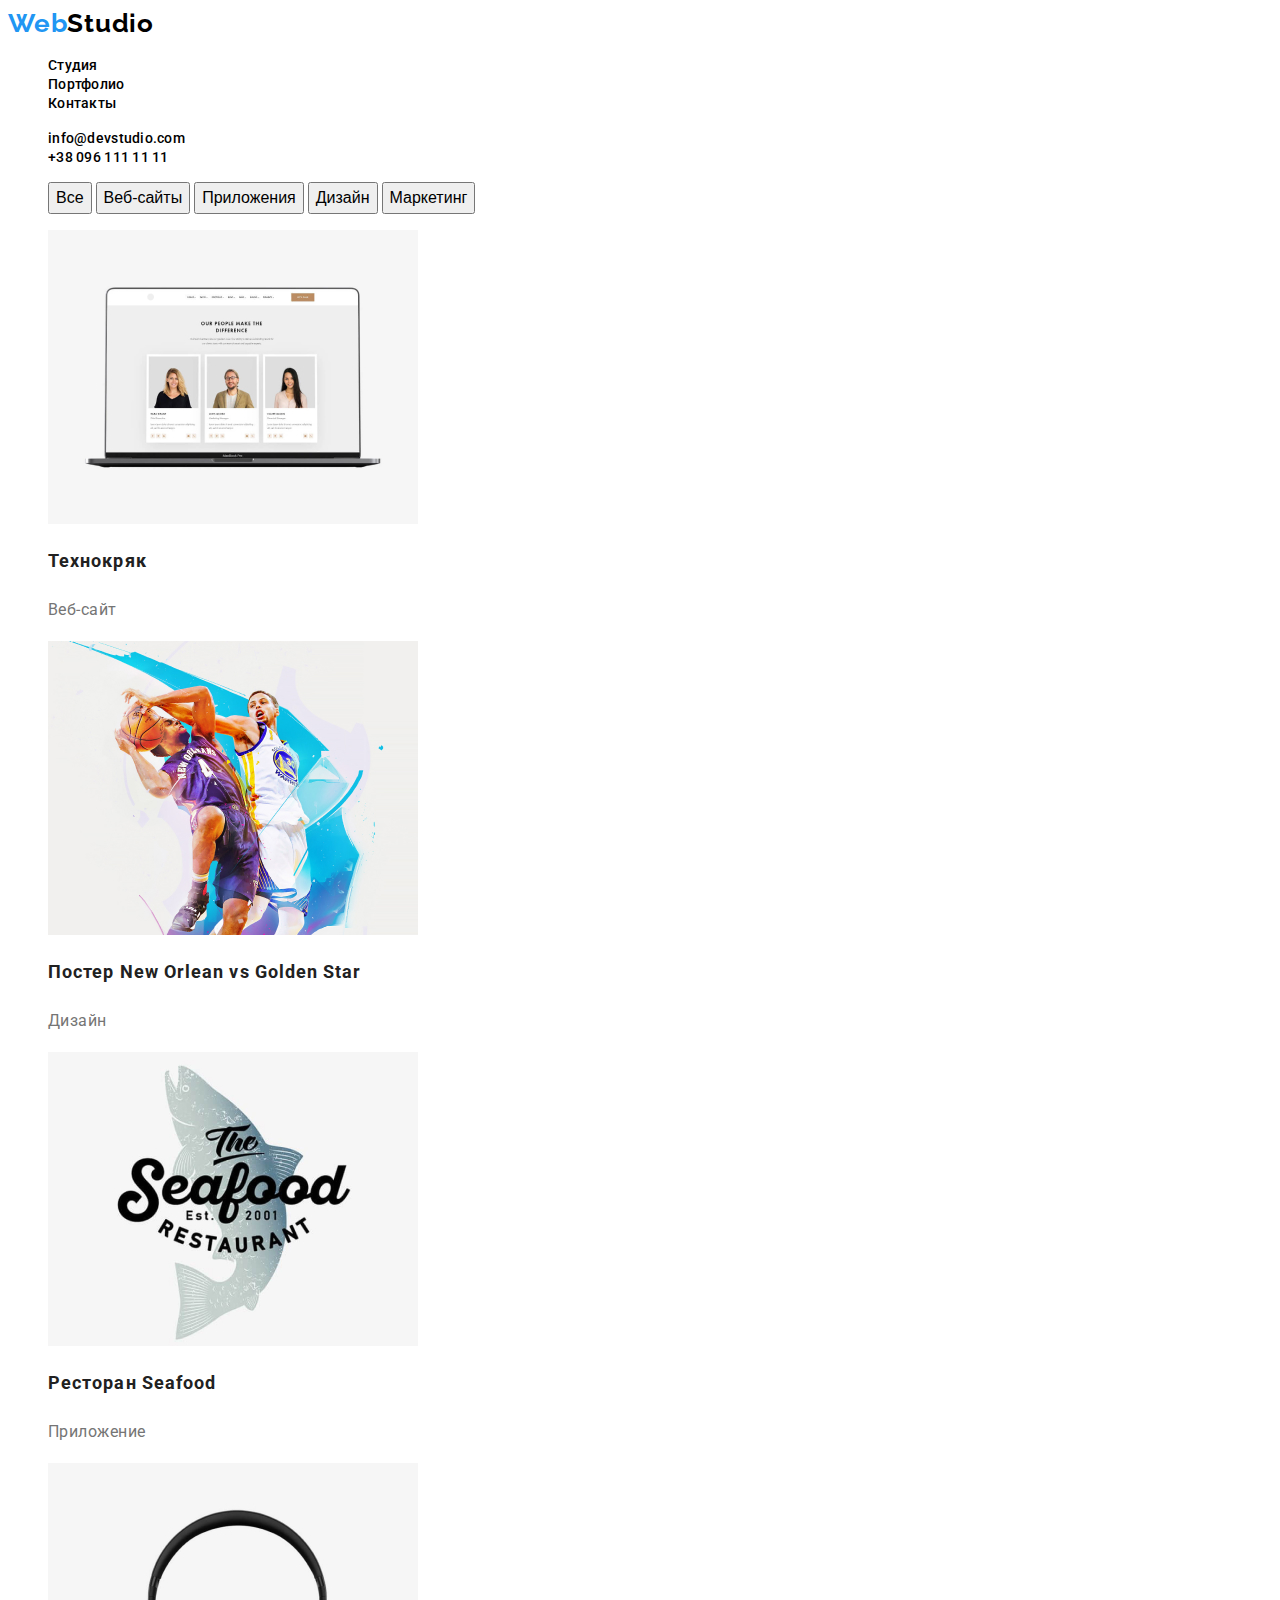
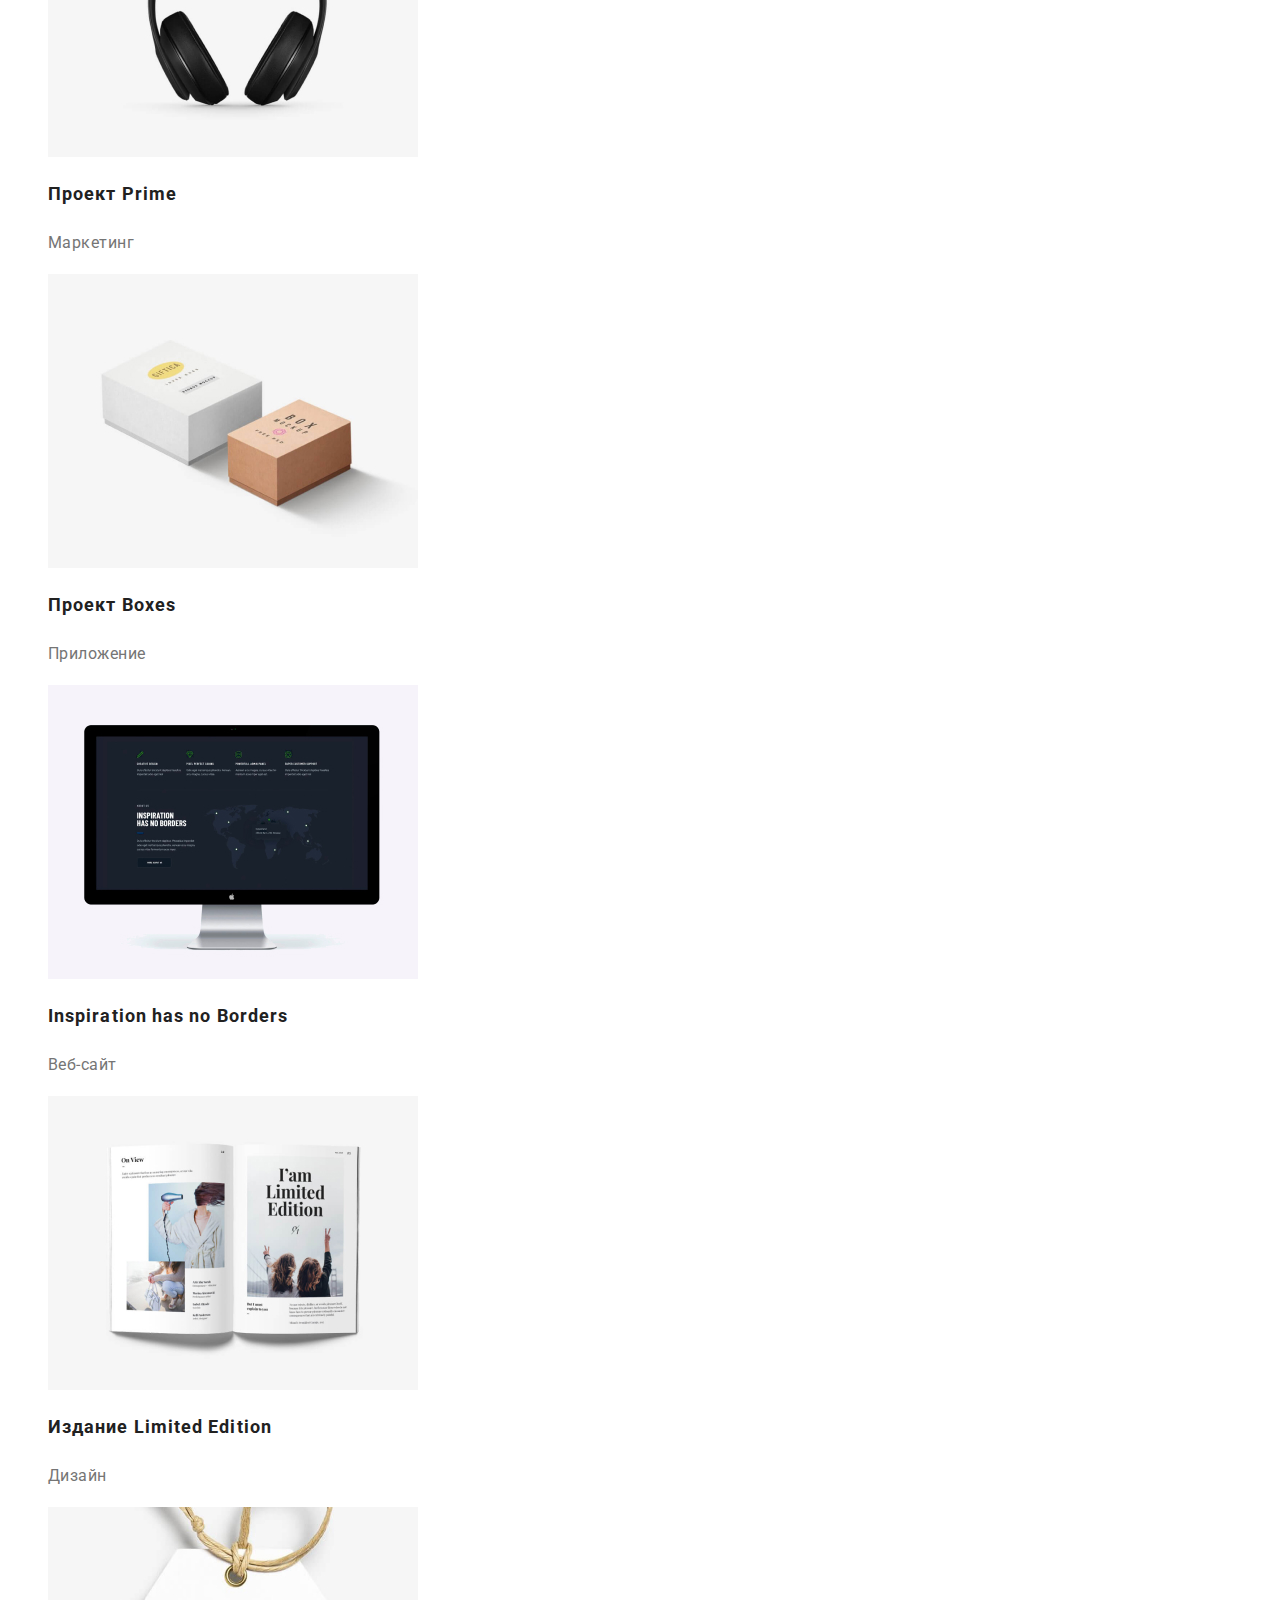
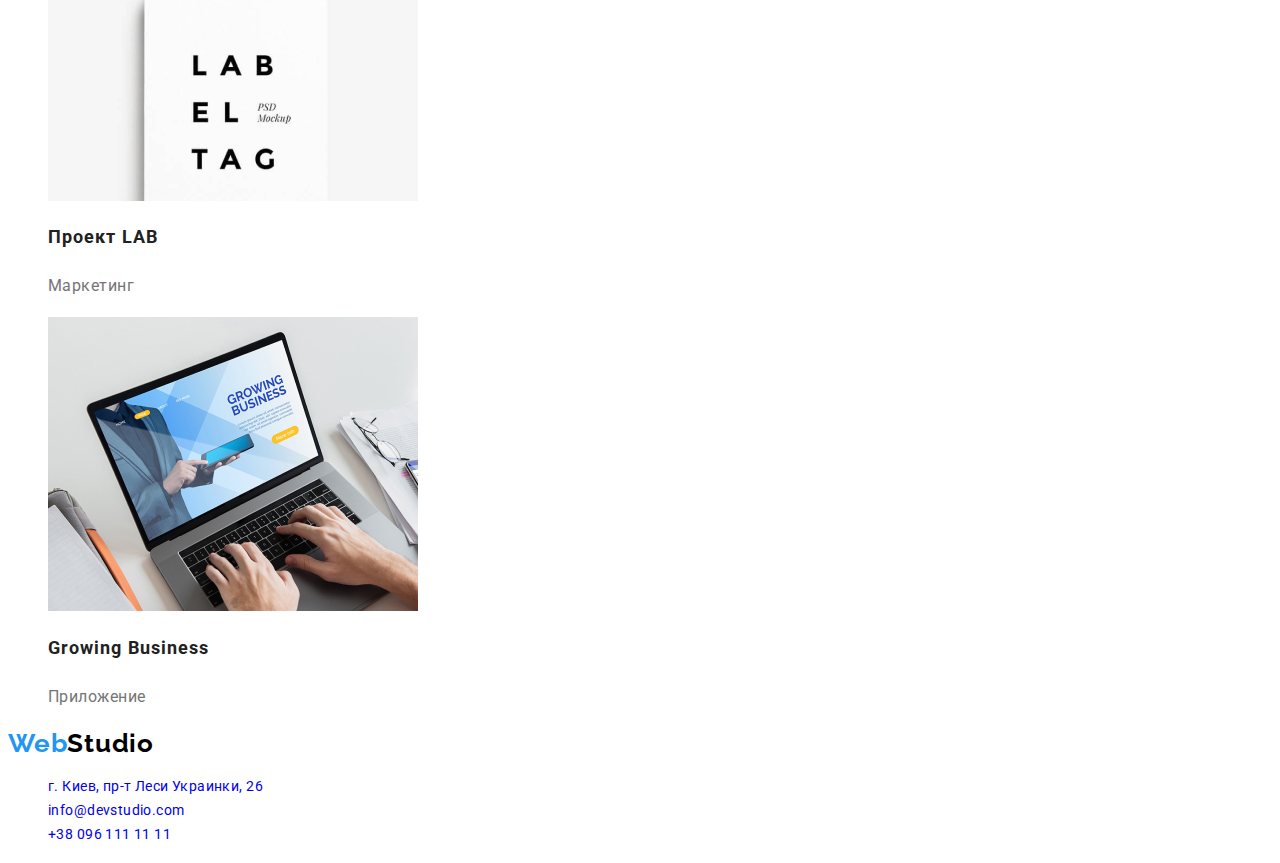
==== portfolio.html @ 7c7d01f9 "дз2-сдаю на проверку" ====
<!DOCTYPE html>
<html lang="ru">

<head>
    <meta charset="UTF-8" />
    <meta name="viewport" content="width=device-width, initial-scale=1.0" />
    <title>WebStudio</title>
    <link rel="preconnect" href="https://fonts.gstatic.com" />
    <link
        href="https://fonts.googleapis.com/css2?family=Raleway:wght@700&family=Roboto:wght@400;500;700;900&display=swap"
        rel="stylesheet" />
    <link rel="stylesheet" href="./css/styles.css" />
</head>

<body>
    <header class="header">
        <nav class="nav">
            <a class="logo" href="" lang="en">
                <span style="color: #2196f3">Web</span>Studio
            </a>
            <ul class="nav-list">
                <li class="nav-list-item">
                    <a class="nav-list-link" href="./index.html">Студия</a>
                </li>
                <li class="nav-list-item">
                    <a class="nav-list-link" href="#">Портфолио</a>
                </li>
                <li class="nav-list-item">
                    <a class="nav-list-link" href="#">Контакты</a>
                </li>
            </ul>
        </nav>
        <ul class="address">
            <li class="address-list-item">
                <a class="header-mail" href="mailto:info@devstudio.com">info@devstudio.com</a>
            </li>
            <li class="address-list-item">
                <a class="header-tel" href="tel:+380961111111">+38 096 111 11 11</a>
            </li>
        </ul>
    </header>

    <main>
        <h1 class="visually-hidden">portfolio</h1>

        <ul class="portfolio-button-list">
            <li">
                <button class="portfolio-button-list-item" type="button">Все</button>
            </li>
            <li">
                <button class="portfolio-button-list-item" type="button">Веб-сайты</button>
            </li>
            <li">
                <button class="portfolio-button-list-item" type="button">Приложения</button>
            </li>
            <li">
                <button class="portfolio-button-list-item" type="button">Дизайн</button>
            </li>
            <li">
                <button class="portfolio-button-list-item" type="button">Маркетинг</button>
            </li>
        </ul>

        <ul class="portfolio-list">
            <li class="portfolio-list-item">
                <a class="portfolio-list-link" href="#">
                    <img src="./images/portfolio/portfolio-img-1.jpg" alt="Лептоп">
                    <h2 class="portfolio-list-title">Технокряк</h2>
                    <p class="portfolio-list-text">Веб-сайт</p>
                </a>
            </li>
            <li class="portfolio-list-item">
                <a class="portfolio-list-link" href="#">
                    <img src="./images/portfolio/portfolio-img-2.jpg" alt="Баскетбольный постер">
                    <h2 class="portfolio-list-title">Постер New Orlean vs Golden Star</h2>
                    <p class="portfolio-list-text">Дизайн</p>
                </a>
            </li>
            <li class="portfolio-list-item">
                <a class="portfolio-list-link" href="#">
                    <img src="./images/portfolio/portfolio-img-3.jpg" alt="Логотип ресторана">
                    <h2 class="portfolio-list-title">Ресторан Seafood</h2>
                    <p class="portfolio-list-text">Приложение</p>
                </a>
            </li>
            <li class="portfolio-list-item">
                <a class="portfolio-list-link" href="#">
                    <img src="./images/portfolio/portfolio-img-4.jpg" alt="Наушники">
                    <h2 class="portfolio-list-title">Проект Prime</h2>
                    <p class="portfolio-list-text">Маркетинг</p>
                </a>
            </li>
            <li class="portfolio-list-item">
                <a class="portfolio-list-link" href="#">
                    <img src="./images/portfolio/portfolio-img-5.jpg" alt="Коробки">
                    <h2 class="portfolio-list-title">Проект Boxes</h2>
                    <p class="portfolio-list-text">Приложение</p>
                </a>
            </li>
            <li class="portfolio-list-item">
                <a class="portfolio-list-link" href="#">
                    <img src="./images/portfolio/portfolio-img-6.jpg" alt="Монитор">
                    <h2 class="portfolio-list-title">Inspiration has no Borders</h2>
                    <p class="portfolio-list-text">Веб-сайт</p>
                </a>
            </li>
            <li class="portfolio-list-item">
                <a class="portfolio-list-link" href="#">
                    <img src="./images/portfolio/portfolio-img-7.jpg" alt="Книга">
                    <h2 class="portfolio-list-title">Издание Limited Edition</h2>
                    <p class="portfolio-list-text">Дизайн</p>
                </a>
            </li>
            <li class="portfolio-list-item">
                <a class="portfolio-list-link" href="#">
                    <img src="./images/portfolio/portfolio-img-8.jpg" alt="Этикетка">
                    <h2 class="portfolio-list-title">Проект LAB</h2>
                    <p class="portfolio-list-text">Маркетинг</p>
                </a>
            </li>
            <li class="portfolio-list-item">
                <a class="portfolio-list-link" href="#">
                    <img src="./images/portfolio/portfolio-img-9.jpg" alt="Работа за лептопом">
                    <h2 class="portfolio-list-title">Growing Business</h2>
                    <p class="portfolio-list-text">Приложение</p>
                </a>
            </li>
        </ul>
        
    </main>

    <footer class="footer">
        <a class="logo" href="" lang="en">
            <span style="color: #2196f3">Web</span>Studio
        </a>
        <address class="address">
            <ul class="footer-address-list">
                <li class="footer-address-list-item">
                    <a class="footer-maps" href="https://goo.gl/maps/vr6gKgK28h6Q88zH9" target="_blank">г. Киев, пр-т
                        Леси Украинки, 26</a>
                </li>
                <li class="footer-address-list-item">
                    <a class="footer-link" href="mailto:info@devstudio.com">info@devstudio.com</a>
                </li>
                <li class="footer-address-list-item">
                    <a class="footer-link" href="tel:+380961111111">+38 096 111 11 11</a>
                </li>
            </ul>
        </address>
    </footer>
</body>

</html>
---- css/styles.css ----
:root {
  --main-font: 'Roboto', sans-serif;
  --secondary-font: 'Raleway', sans-serif;
  --accent-color: #2196f3;
}

body {
  font-family: var(--main-font);
}

/* ==========Components========== */

a {
  text-decoration: none;
}

ul {
  list-style: none;
}

.visually-hidden {
  position: absolute;
  width: 1px;
  height: 1px;
  margin: -1px;
  border: 0;
  padding: 0;

  white-space: nowrap;
  clip-path: inset(100%);
  clip: rect(0 0 0 0);
  overflow: hidden;
}

/* ==========End Components========== */

/* ==========Header========== */

.logo {
  font-family: var(--secondary-font);
  font-weight: 700;
  font-size: 26px;
  line-height: 1.192;
  letter-spacing: 0.03em;
  color: #000000;
}

.nav-list-link,
.header-mail,
.header-tel {
  font-weight: 500;
  font-size: 14px;
  line-height: 1.143;
  letter-spacing: 0.02em;
  color: #000000;
}

.nav-list {
  color: #212121;
}

.address {
  color: #757575;
  font-style: normal;
}

.nav-list-link:hover,
.nav-list-link:focus,
.header-mail:hover,
.header-mail:focus,
.header-tel:hover,
.header-tel:focus,
.portfolio-button-list-item:hover,
.portfolio-button-list-item:focus {
  color: var(--accent-color);
}

/* ==========End Header========== */

/* ==========Hero========== */

.hero-title {
  font-weight: 900;
  font-size: 44px;
  line-height: 1.3636;
  text-align: center;
  letter-spacing: 0.06em;
  text-transform: uppercase;

  /* color: #ffffff; */
}

.hero-button {
  font-weight: 700;
  font-size: 16px;
  line-height: 1.875;
  display: flex;
  align-items: center;
  text-align: center;
  letter-spacing: 0.06em;
  /* color: #ffffff; */
}

/* ==========End Hero========== */

/* ==========About========== */

.about-title {
  font-weight: 700;
  font-size: 14px;
  line-height: 1.143;
  letter-spacing: 0.03em;
  text-transform: uppercase;
  color: #212121;
}

.description {
  font-weight: 400;
  font-size: 14px;
  line-height: 1.714;
  letter-spacing: 0.03em;
  color: #757575;
}

/* ==========End About========== */

/* ==========About-img========== */

.title {
  font-weight: 700;
  font-size: 36px;
  line-height: 1.167;
  text-align: center;
  letter-spacing: 0.03em;
  color: #212121;
}

/* ==========End About-img========== */

/* ==========Team========== */

.team-list-title {
  font-weight: 500;
  font-size: 16px;
  line-height: 1.1875;
  text-align: center;
  letter-spacing: 0.03em;
  color: #212121;
}

.team-list-undertitle {
  font-weight: 400;
  font-size: 16px;
  line-height: 1.1875;
  text-align: center;
  letter-spacing: 0.03em;

  color: #757575;
}

/* ==========End Team========== */

/* ==========Footer========== */

.footer-maps {
  font-weight: 400;
  font-size: 14px;
  line-height: 1.714;
  letter-spacing: 0.03em;
  /* color: #ffffff; */
}

.footer-link {
  font-weight: normal;
  font-size: 14px;
  line-height: 1.714;
  letter-spacing: 0.03em;
  /* color: rgba(255, 255, 255, 0.6); */
}

/* ==========End Footer========== */

/* ==========Portfolio========== */

.portfolio-button-list-item {
  font-weight: 500;
  font-size: 16px;
  line-height: 26px;
}

.portfolio-list-title {
  font-weight: 700;
  font-size: 18px;
  line-height: 2;
  letter-spacing: 0.06em;
  color: #212121;
}

.portfolio-list-text {
  font-weight: 400;
  font-size: 16px;
  line-height: 1.875;
  letter-spacing: 0.03em;
  color: #757575;
}

/* ==========End Portfolio========== */
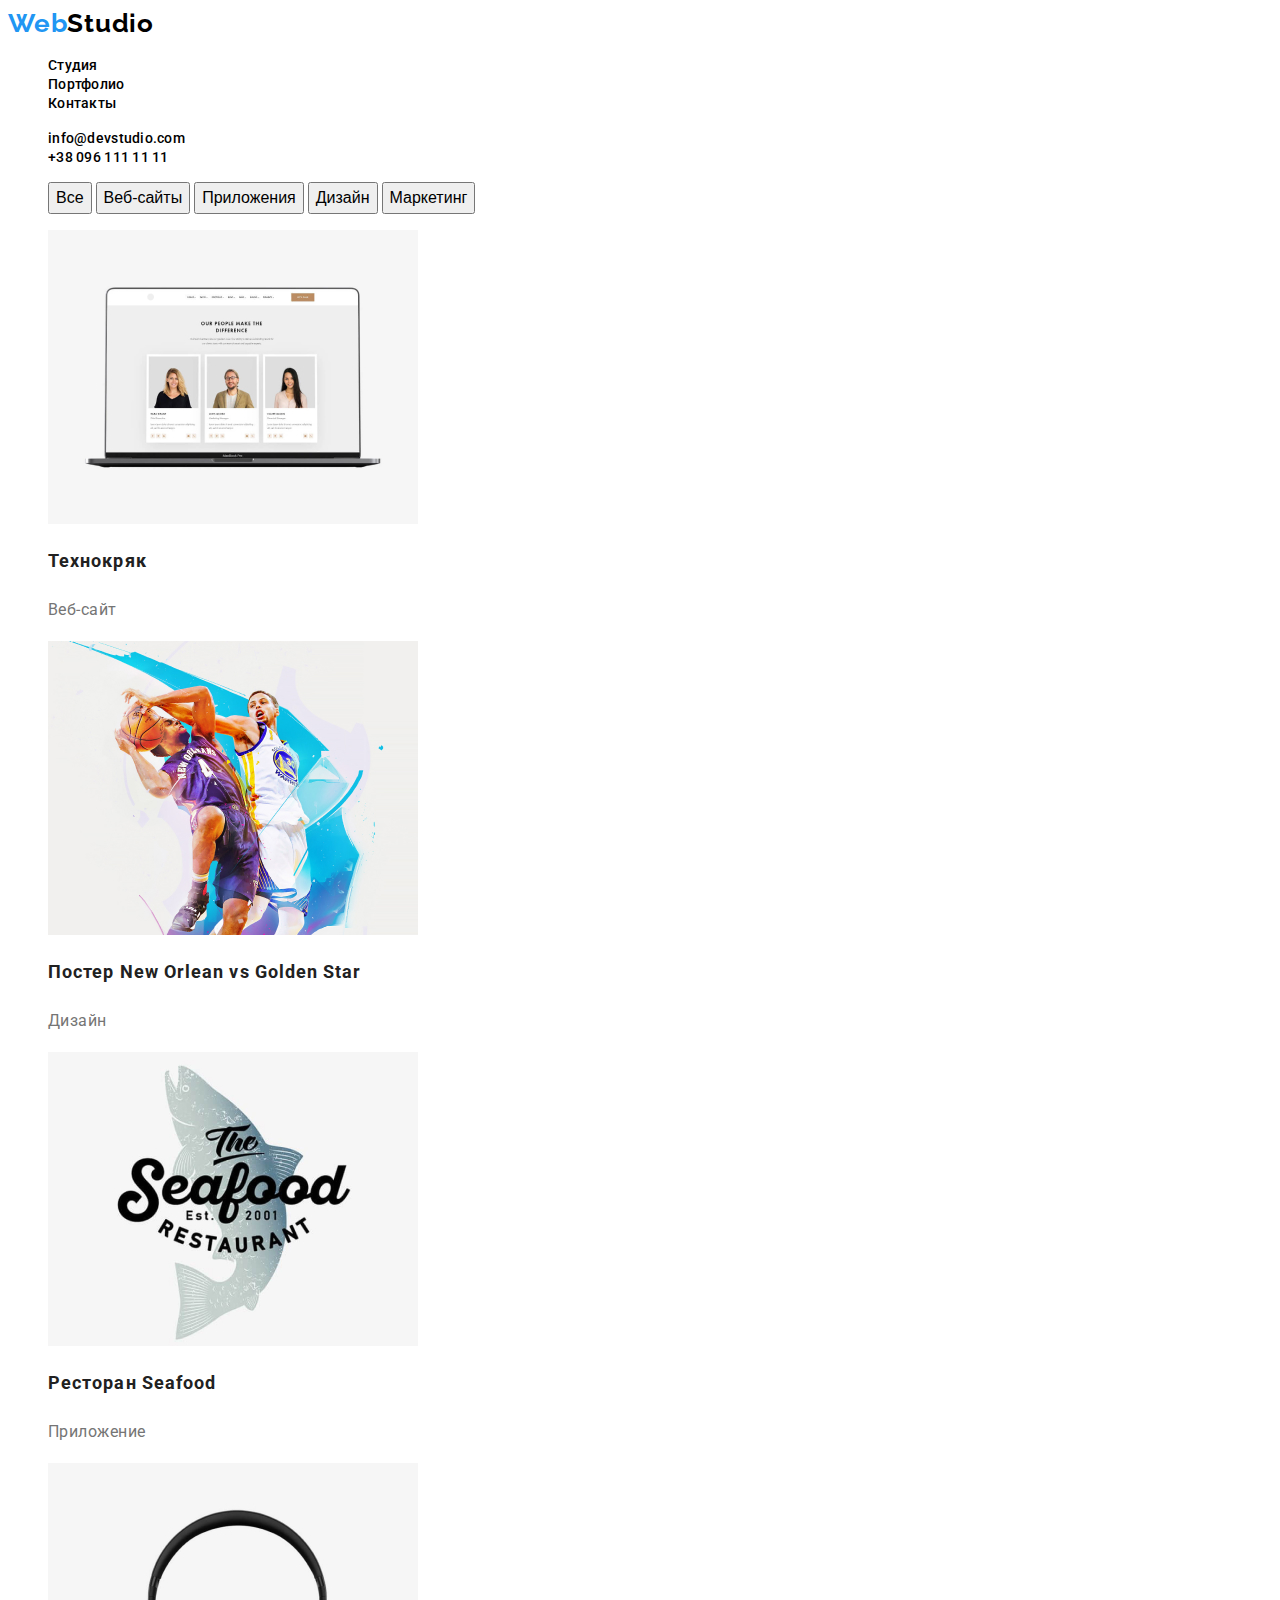
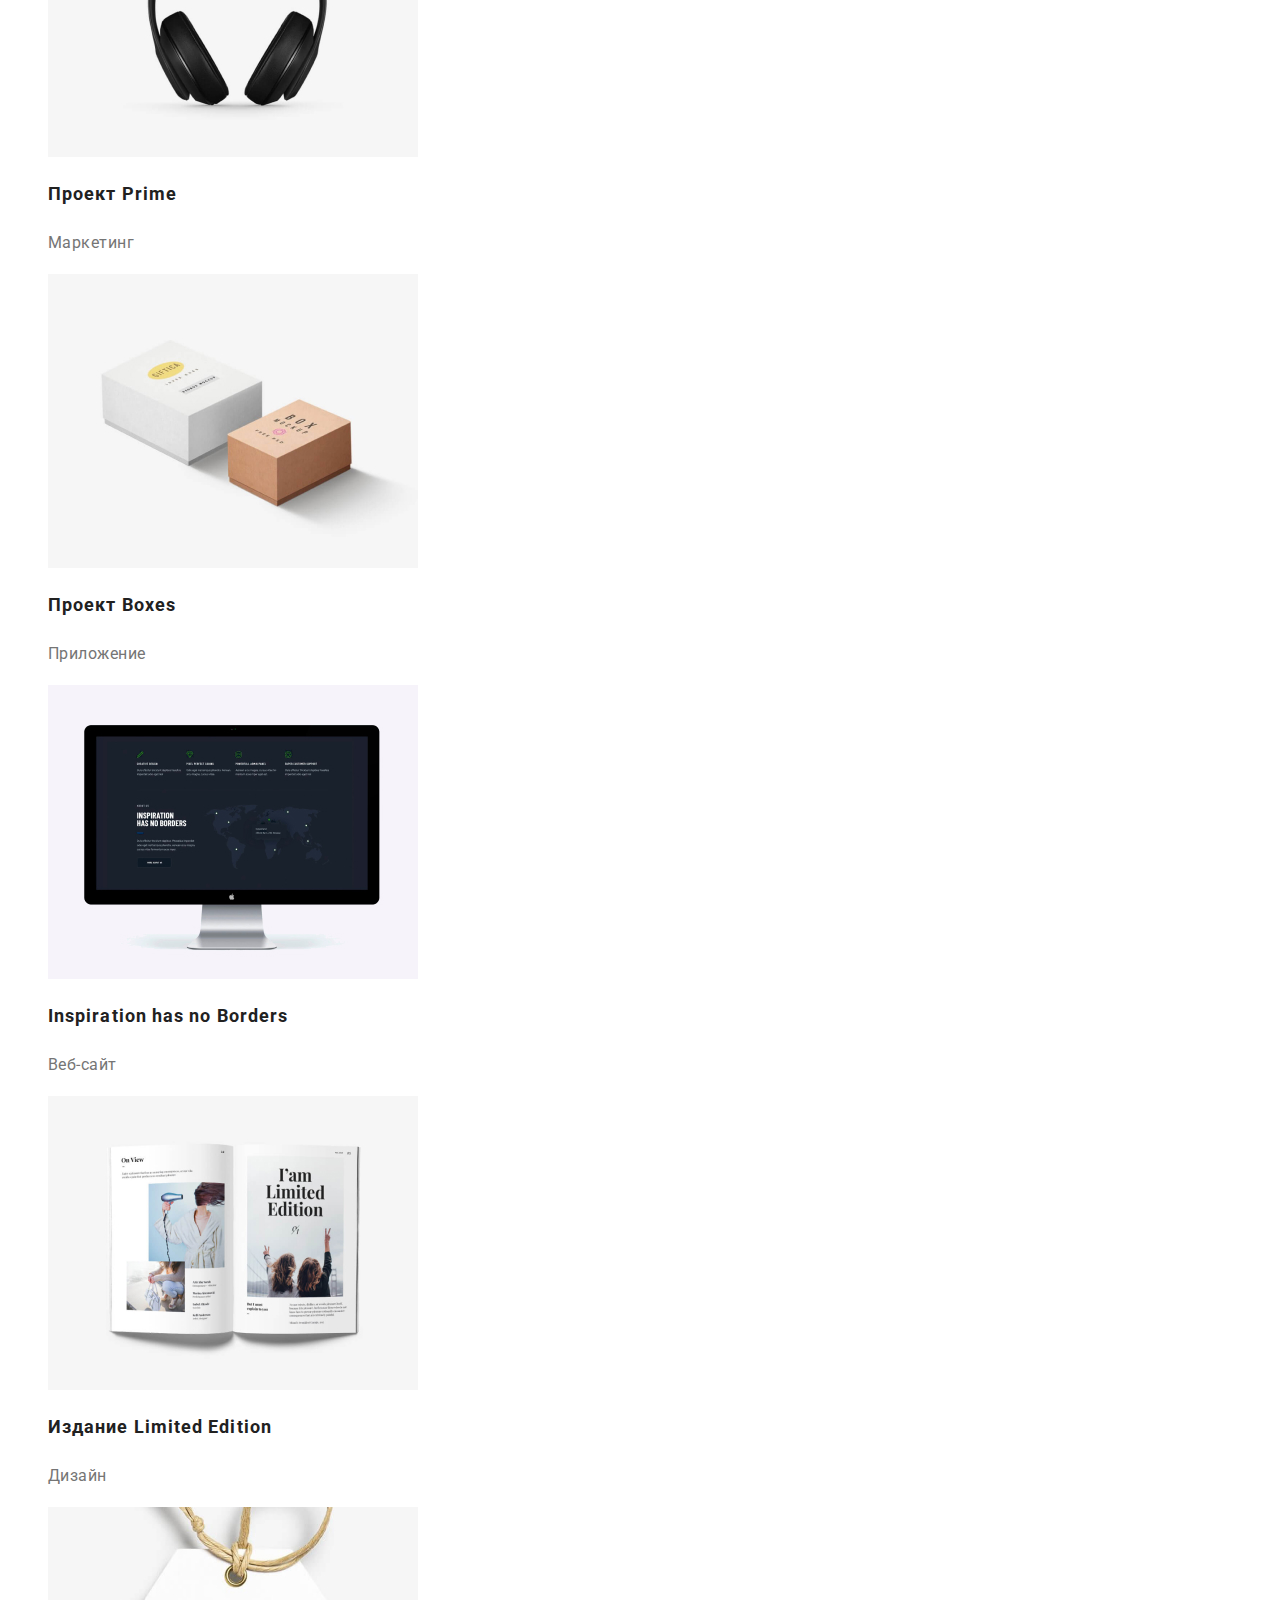
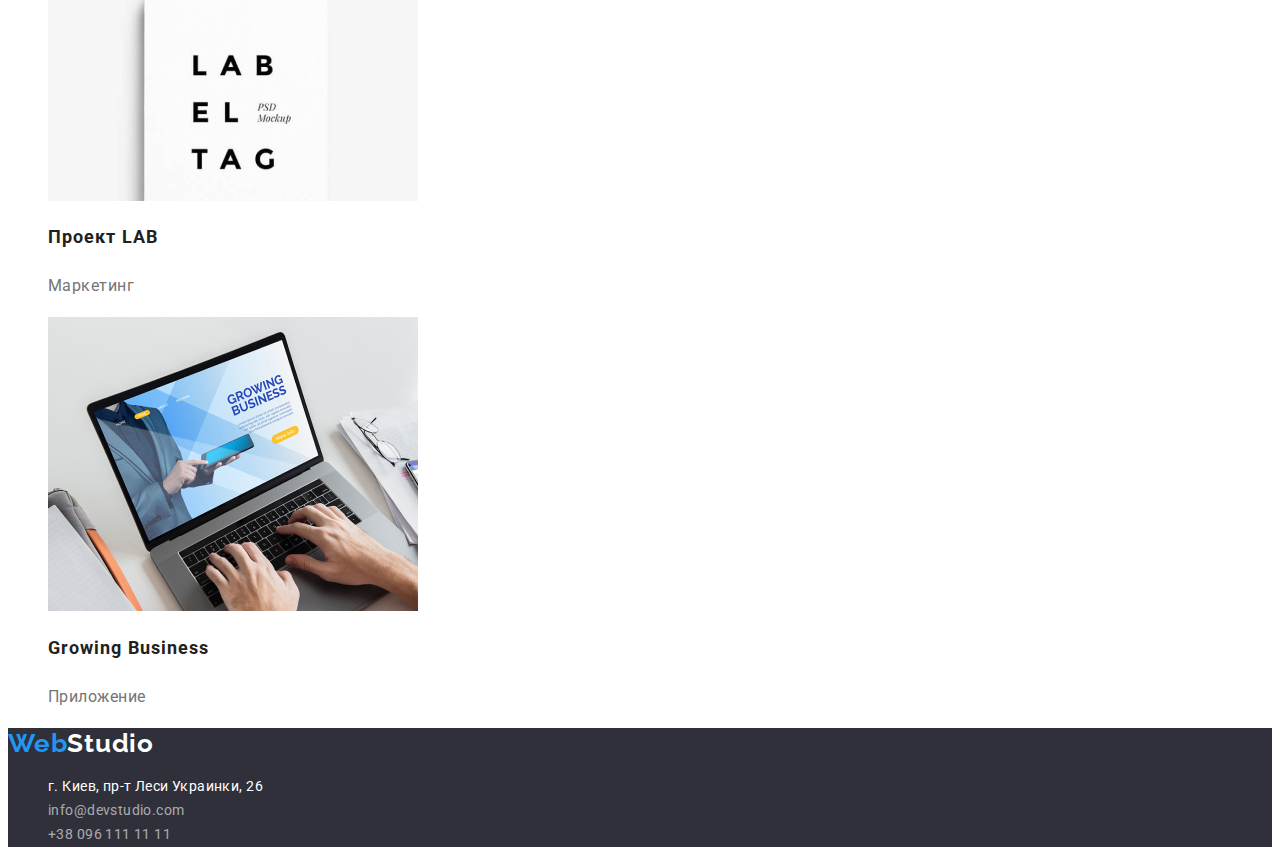
==== commit 9f0ebddd: "ДЗ2 на проверку" ====
--- a/portfolio.html
+++ b/portfolio.html
@@ -16,7 +16,7 @@
     <header class="header">
         <nav class="nav">
             <a class="logo" href="" lang="en">
-                <span style="color: #2196f3">Web</span>Studio
+                <span style="color: #2196f3">Web</span><span style="color: #000000;">Studio</span>
             </a>
             <ul class="nav-list">
                 <li class="nav-list-item">
@@ -131,7 +131,7 @@
 
     <footer class="footer">
         <a class="logo" href="" lang="en">
-            <span style="color: #2196f3">Web</span>Studio
+            <span style="color: #2196f3">Web</span><span style="color: #FFFFFF;">Studio</span>
         </a>
         <address class="address">
             <ul class="footer-address-list">
--- a/css/styles.css
+++ b/css/styles.css
@@ -42,7 +42,6 @@
   font-size: 26px;
   line-height: 1.192;
   letter-spacing: 0.03em;
-  color: #000000;
 }
 
 .nav-list-link,
@@ -162,20 +161,25 @@
 
 /* ==========Footer========== */
 
+.footer {
+  background: #2f303a;
+}
+
 .footer-maps {
   font-weight: 400;
   font-size: 14px;
   line-height: 1.714;
   letter-spacing: 0.03em;
-  /* color: #ffffff; */
-}
-
-.footer-link {
+  color: #ffffff;
+}
+
+.footer-link,
+.footer-tel {
   font-weight: normal;
   font-size: 14px;
   line-height: 1.714;
   letter-spacing: 0.03em;
-  /* color: rgba(255, 255, 255, 0.6); */
+  color: rgba(255, 255, 255, 0.6);
 }
 
 /* ==========End Footer========== */
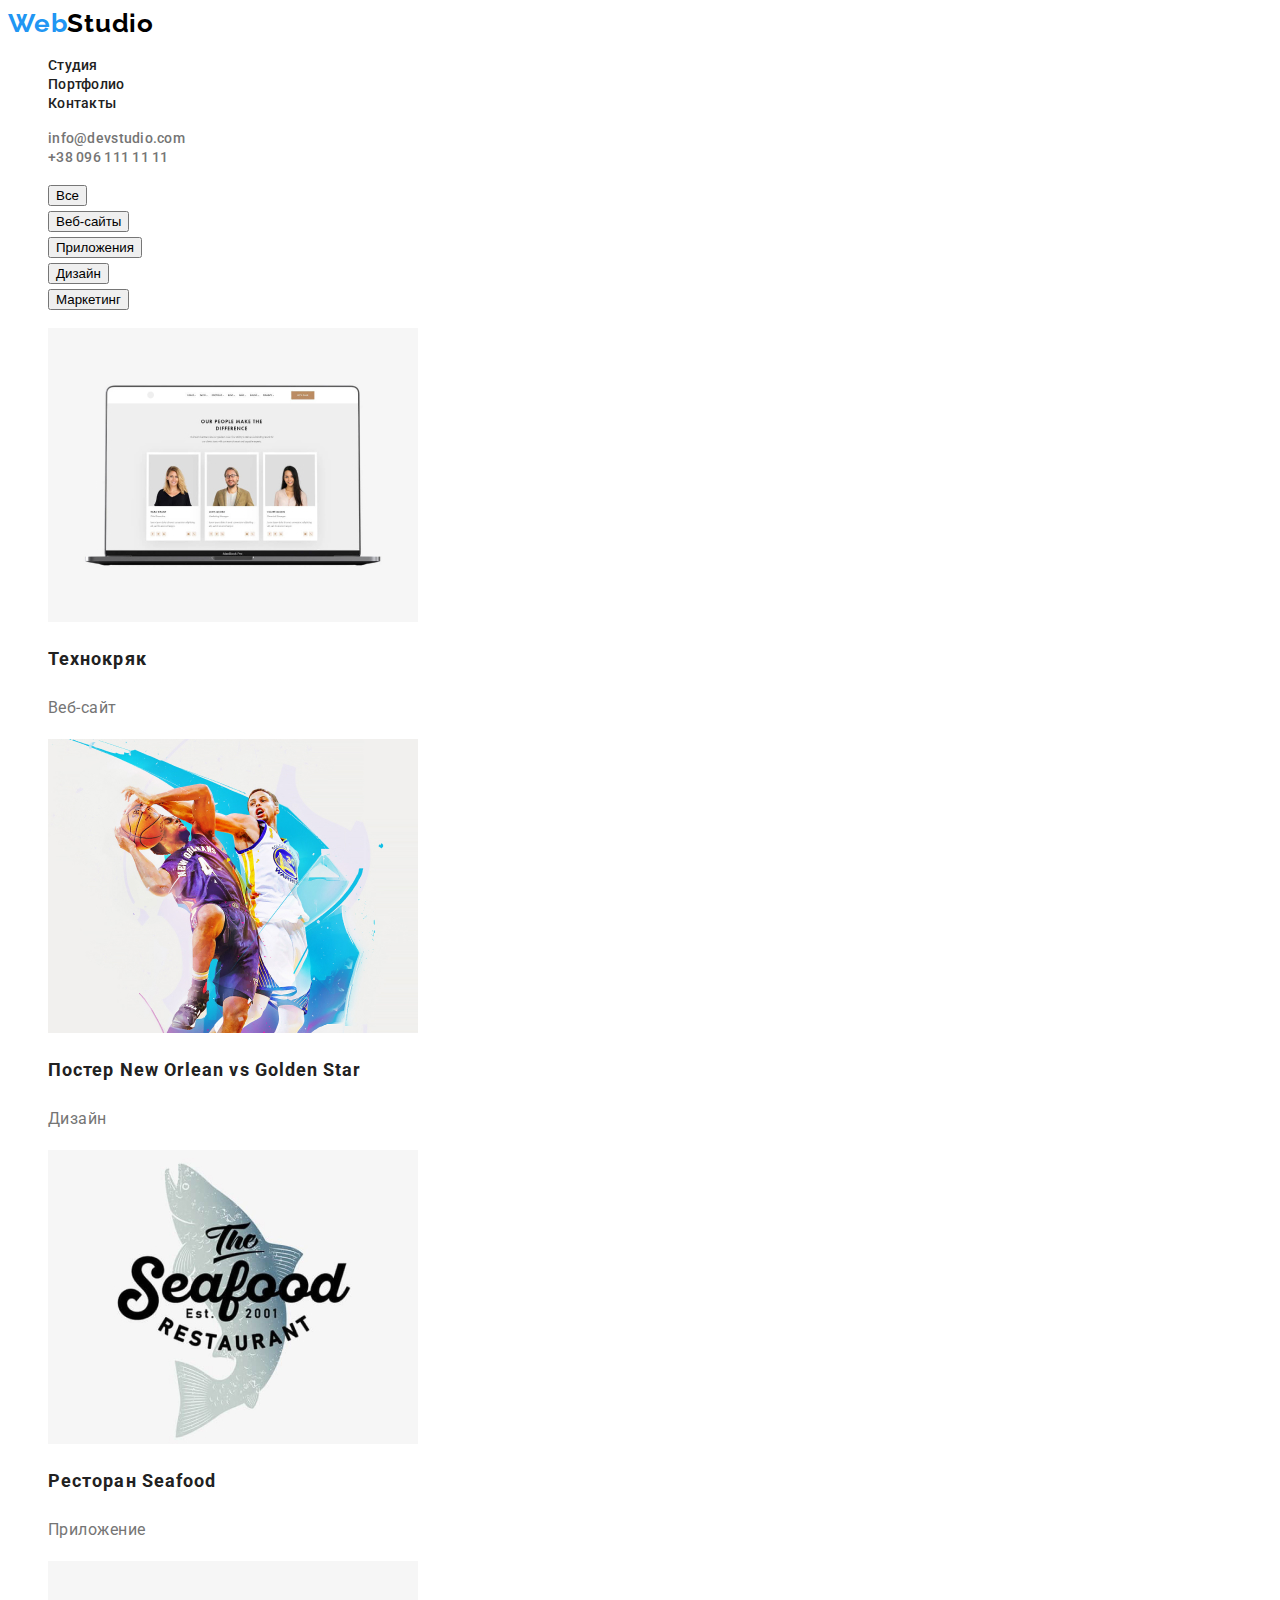
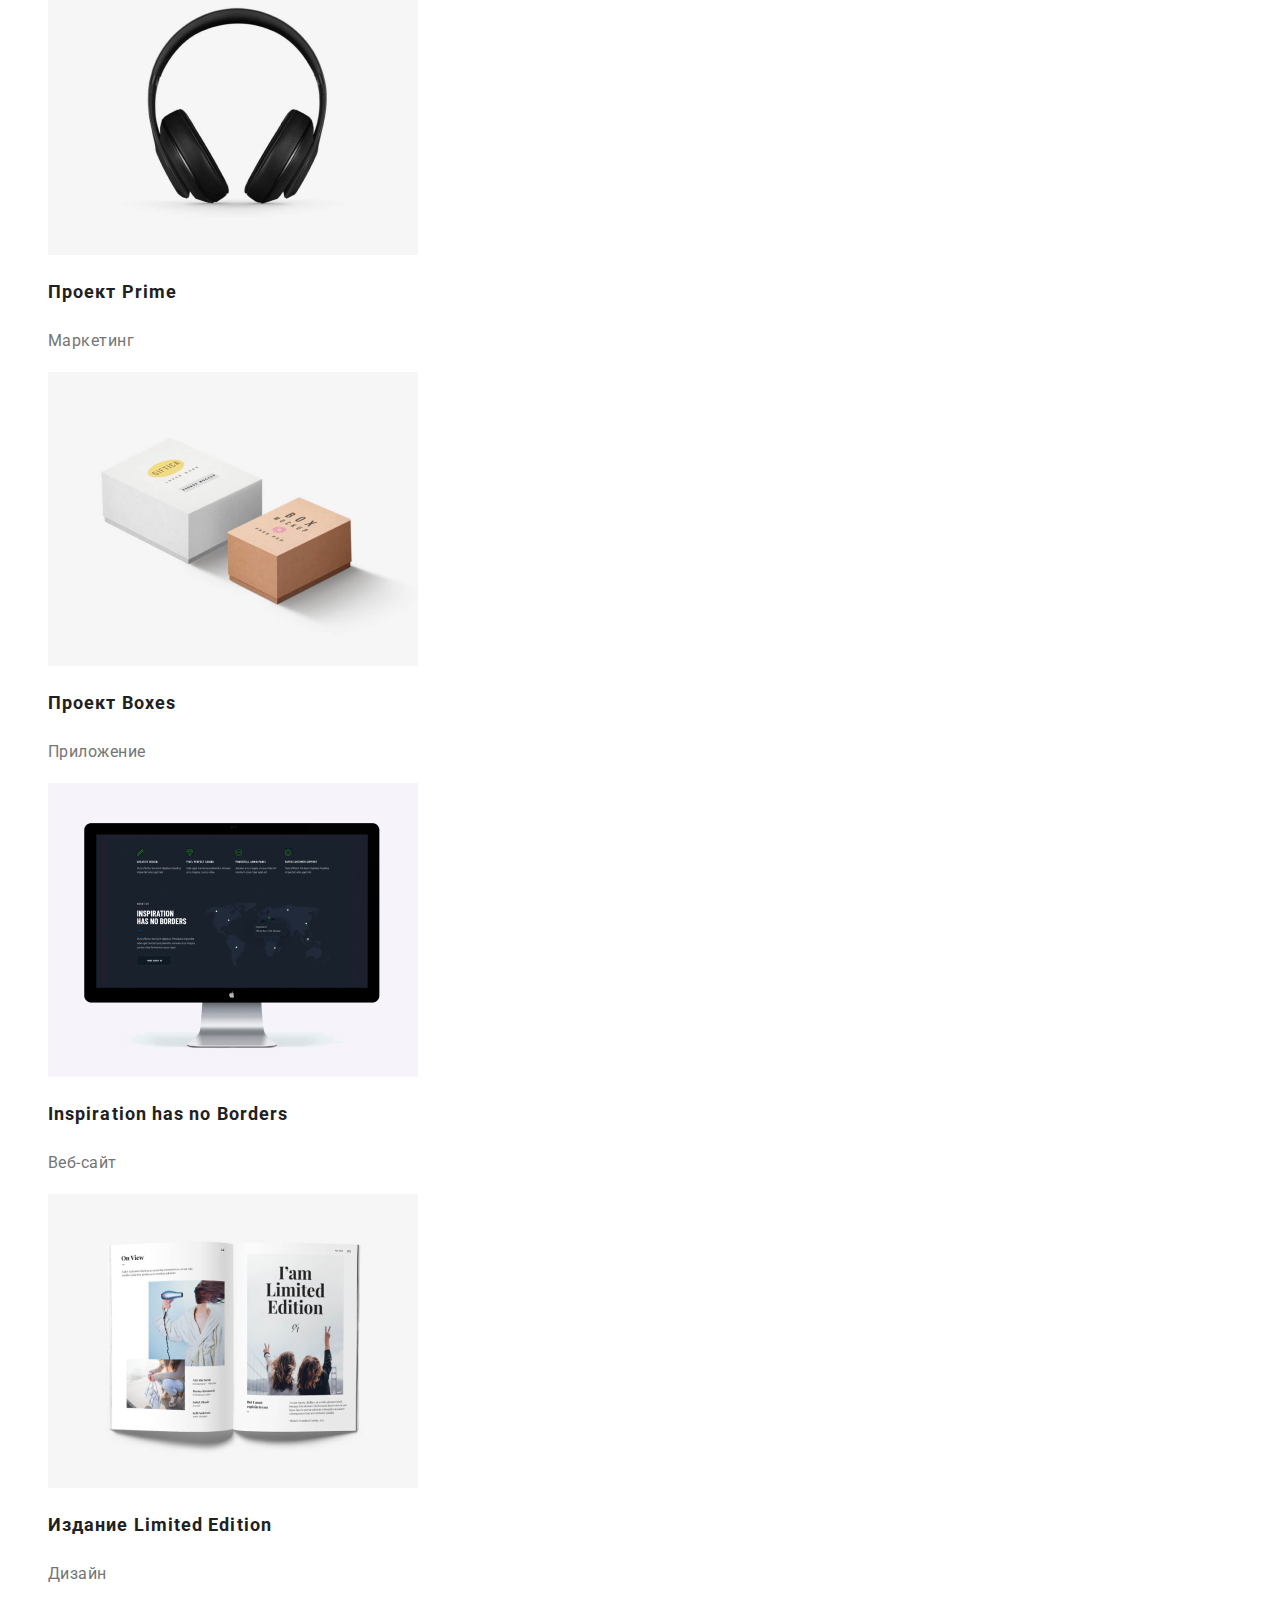
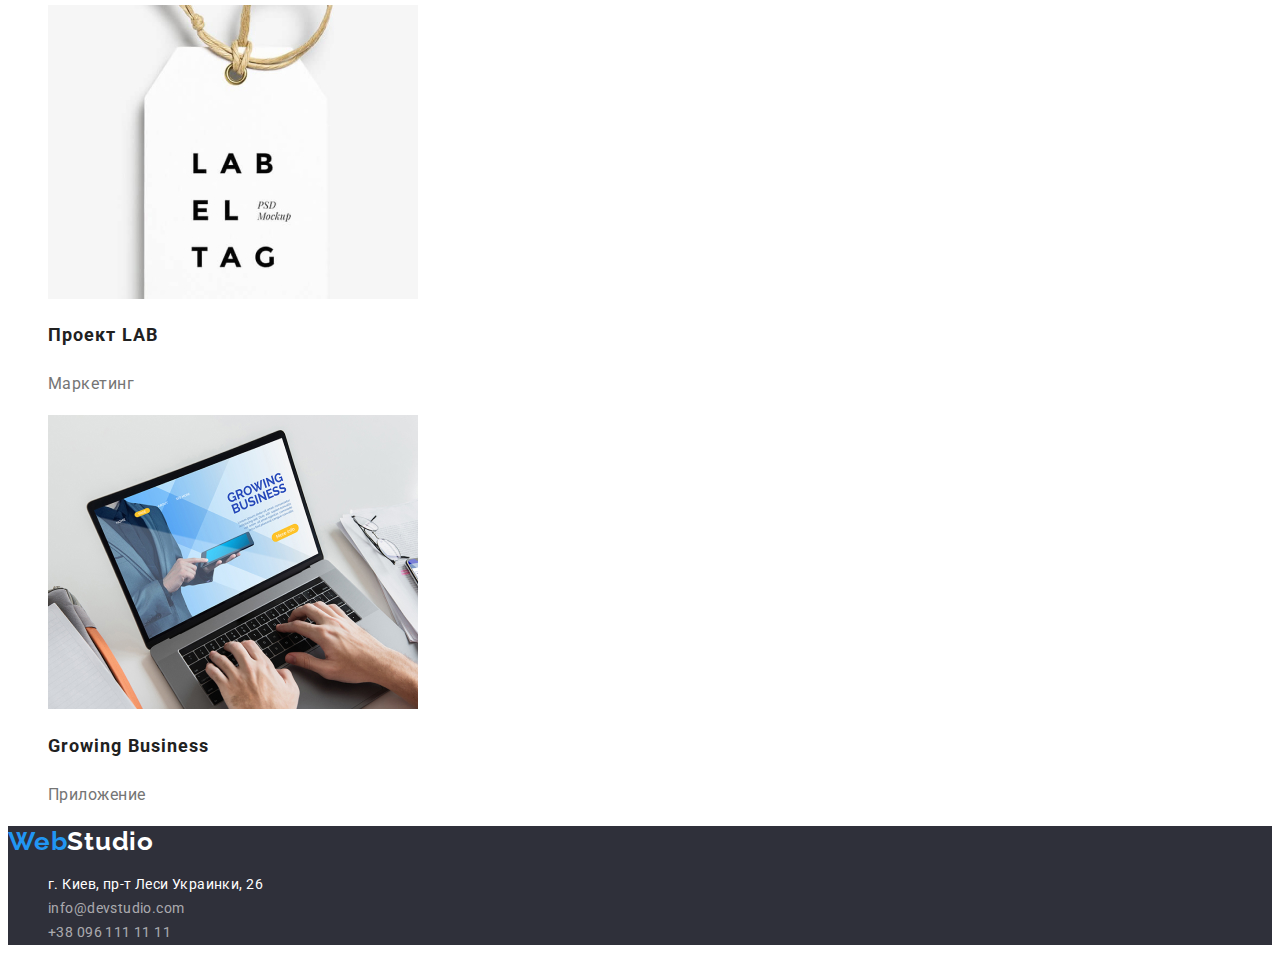
==== commit 37dee2d8: "дз2 после исправлений" ====
--- a/portfolio.html
+++ b/portfolio.html
@@ -41,92 +41,82 @@
     </header>
 
     <main>
-        <h1 class="visually-hidden">portfolio</h1>
+        <section class="portfolio">
+            <h1 class="visually-hidden">portfolio</h1>
+            <ul class="portfolio-button-list">
+                <li class="portfolio-button-list-item"><button type="button">Все</button></li>
+                <li class="portfolio-button-list-item"><button type="button">Веб-сайты</button></li>
+                <li class="portfolio-button-list-item"><button type="button">Приложения</button></li>
+                <li class="portfolio-button-list-item"><button type="button">Дизайн</button></li>
+                <li class="portfolio-button-list-item"><button type="button">Маркетинг</button></li>
+            </ul>
+            <ul class="portfolio-list">
+                <li class="portfolio-list-item">
+                    <a class="portfolio-list-link" href="#">
+                        <img src="./images/portfolio/portfolio-img-1.jpg" alt="Лептоп">
+                        <h2 class="portfolio-list-title">Технокряк</h2>
+                        <p class="portfolio-list-text">Веб-сайт</p>
+                    </a>
+                </li>
+                <li class="portfolio-list-item">
+                    <a class="portfolio-list-link" href="#">
+                        <img src="./images/portfolio/portfolio-img-2.jpg" alt="Баскетбольный постер">
+                        <h2 class="portfolio-list-title">Постер New Orlean vs Golden Star</h2>
+                        <p class="portfolio-list-text">Дизайн</p>
+                    </a>
+                </li>
+                <li class="portfolio-list-item">
+                    <a class="portfolio-list-link" href="#">
+                        <img src="./images/portfolio/portfolio-img-3.jpg" alt="Логотип ресторана">
+                        <h2 class="portfolio-list-title">Ресторан Seafood</h2>
+                        <p class="portfolio-list-text">Приложение</p>
+                    </a>
+                </li>
+                <li class="portfolio-list-item">
+                    <a class="portfolio-list-link" href="#">
+                        <img src="./images/portfolio/portfolio-img-4.jpg" alt="Наушники">
+                        <h2 class="portfolio-list-title">Проект Prime</h2>
+                        <p class="portfolio-list-text">Маркетинг</p>
+                    </a>
+                </li>
+                <li class="portfolio-list-item">
+                    <a class="portfolio-list-link" href="#">
+                        <img src="./images/portfolio/portfolio-img-5.jpg" alt="Коробки">
+                        <h2 class="portfolio-list-title">Проект Boxes</h2>
+                        <p class="portfolio-list-text">Приложение</p>
+                    </a>
+                </li>
+                <li class="portfolio-list-item">
+                    <a class="portfolio-list-link" href="#">
+                        <img src="./images/portfolio/portfolio-img-6.jpg" alt="Монитор">
+                        <h2 class="portfolio-list-title">Inspiration has no Borders</h2>
+                        <p class="portfolio-list-text">Веб-сайт</p>
+                    </a>
+                </li>
+                <li class="portfolio-list-item">
+                    <a class="portfolio-list-link" href="#">
+                        <img src="./images/portfolio/portfolio-img-7.jpg" alt="Книга">
+                        <h2 class="portfolio-list-title">Издание Limited Edition</h2>
+                        <p class="portfolio-list-text">Дизайн</p>
+                    </a>
+                </li>
+                <li class="portfolio-list-item">
+                    <a class="portfolio-list-link" href="#">
+                        <img src="./images/portfolio/portfolio-img-8.jpg" alt="Этикетка">
+                        <h2 class="portfolio-list-title">Проект LAB</h2>
+                        <p class="portfolio-list-text">Маркетинг</p>
+                    </a>
+                </li>
+                <li class="portfolio-list-item">
+                    <a class="portfolio-list-link" href="#">
+                        <img src="./images/portfolio/portfolio-img-9.jpg" alt="Работа за лептопом">
+                        <h2 class="portfolio-list-title">Growing Business</h2>
+                        <p class="portfolio-list-text">Приложение</p>
+                    </a>
+                </li>
+            </ul>
 
-        <ul class="portfolio-button-list">
-            <li">
-                <button class="portfolio-button-list-item" type="button">Все</button>
-            </li>
-            <li">
-                <button class="portfolio-button-list-item" type="button">Веб-сайты</button>
-            </li>
-            <li">
-                <button class="portfolio-button-list-item" type="button">Приложения</button>
-            </li>
-            <li">
-                <button class="portfolio-button-list-item" type="button">Дизайн</button>
-            </li>
-            <li">
-                <button class="portfolio-button-list-item" type="button">Маркетинг</button>
-            </li>
-        </ul>
-
-        <ul class="portfolio-list">
-            <li class="portfolio-list-item">
-                <a class="portfolio-list-link" href="#">
-                    <img src="./images/portfolio/portfolio-img-1.jpg" alt="Лептоп">
-                    <h2 class="portfolio-list-title">Технокряк</h2>
-                    <p class="portfolio-list-text">Веб-сайт</p>
-                </a>
-            </li>
-            <li class="portfolio-list-item">
-                <a class="portfolio-list-link" href="#">
-                    <img src="./images/portfolio/portfolio-img-2.jpg" alt="Баскетбольный постер">
-                    <h2 class="portfolio-list-title">Постер New Orlean vs Golden Star</h2>
-                    <p class="portfolio-list-text">Дизайн</p>
-                </a>
-            </li>
-            <li class="portfolio-list-item">
-                <a class="portfolio-list-link" href="#">
-                    <img src="./images/portfolio/portfolio-img-3.jpg" alt="Логотип ресторана">
-                    <h2 class="portfolio-list-title">Ресторан Seafood</h2>
-                    <p class="portfolio-list-text">Приложение</p>
-                </a>
-            </li>
-            <li class="portfolio-list-item">
-                <a class="portfolio-list-link" href="#">
-                    <img src="./images/portfolio/portfolio-img-4.jpg" alt="Наушники">
-                    <h2 class="portfolio-list-title">Проект Prime</h2>
-                    <p class="portfolio-list-text">Маркетинг</p>
-                </a>
-            </li>
-            <li class="portfolio-list-item">
-                <a class="portfolio-list-link" href="#">
-                    <img src="./images/portfolio/portfolio-img-5.jpg" alt="Коробки">
-                    <h2 class="portfolio-list-title">Проект Boxes</h2>
-                    <p class="portfolio-list-text">Приложение</p>
-                </a>
-            </li>
-            <li class="portfolio-list-item">
-                <a class="portfolio-list-link" href="#">
-                    <img src="./images/portfolio/portfolio-img-6.jpg" alt="Монитор">
-                    <h2 class="portfolio-list-title">Inspiration has no Borders</h2>
-                    <p class="portfolio-list-text">Веб-сайт</p>
-                </a>
-            </li>
-            <li class="portfolio-list-item">
-                <a class="portfolio-list-link" href="#">
-                    <img src="./images/portfolio/portfolio-img-7.jpg" alt="Книга">
-                    <h2 class="portfolio-list-title">Издание Limited Edition</h2>
-                    <p class="portfolio-list-text">Дизайн</p>
-                </a>
-            </li>
-            <li class="portfolio-list-item">
-                <a class="portfolio-list-link" href="#">
-                    <img src="./images/portfolio/portfolio-img-8.jpg" alt="Этикетка">
-                    <h2 class="portfolio-list-title">Проект LAB</h2>
-                    <p class="portfolio-list-text">Маркетинг</p>
-                </a>
-            </li>
-            <li class="portfolio-list-item">
-                <a class="portfolio-list-link" href="#">
-                    <img src="./images/portfolio/portfolio-img-9.jpg" alt="Работа за лептопом">
-                    <h2 class="portfolio-list-title">Growing Business</h2>
-                    <p class="portfolio-list-text">Приложение</p>
-                </a>
-            </li>
-        </ul>
-        
+        </section>              
     </main>
 
     <footer class="footer">
--- a/css/styles.css
+++ b/css/styles.css
@@ -2,6 +2,10 @@
   --main-font: 'Roboto', sans-serif;
   --secondary-font: 'Raleway', sans-serif;
   --accent-color: #2196f3;
+  --main-text-color: #212121;
+  --secondary-text-color: #000000;
+  --link-color: #757575;
+  --white-color: ;
 }
 
 body {
@@ -44,22 +48,29 @@
   letter-spacing: 0.03em;
 }
 
-.nav-list-link,
+.nav-list-link {
+  font-weight: 500;
+  font-size: 14px;
+  line-height: 1.143;
+  letter-spacing: 0.02em;
+  color: var(--main-text-color);
+}
+
 .header-mail,
 .header-tel {
   font-weight: 500;
   font-size: 14px;
   line-height: 1.143;
   letter-spacing: 0.02em;
-  color: #000000;
+  color: var(--link-color);
 }
 
 .nav-list {
-  color: #212121;
+  color: var(--main-text-color);
 }
 
 .address {
-  color: #757575;
+  color: var(--link-color);
   font-style: normal;
 }
 
@@ -110,7 +121,7 @@
   line-height: 1.143;
   letter-spacing: 0.03em;
   text-transform: uppercase;
-  color: #212121;
+  color: var(--main-text-color);
 }
 
 .description {
@@ -118,7 +129,7 @@
   font-size: 14px;
   line-height: 1.714;
   letter-spacing: 0.03em;
-  color: #757575;
+  color: var(--link-color);
 }
 
 /* ==========End About========== */
@@ -131,7 +142,7 @@
   line-height: 1.167;
   text-align: center;
   letter-spacing: 0.03em;
-  color: #212121;
+  color: var(--main-text-color);
 }
 
 /* ==========End About-img========== */
@@ -144,7 +155,7 @@
   line-height: 1.1875;
   text-align: center;
   letter-spacing: 0.03em;
-  color: #212121;
+  color: var(--main-text-color);
 }
 
 .team-list-undertitle {
@@ -154,7 +165,7 @@
   text-align: center;
   letter-spacing: 0.03em;
 
-  color: #757575;
+  color: var(--link-color);
 }
 
 /* ==========End Team========== */
@@ -197,7 +208,7 @@
   font-size: 18px;
   line-height: 2;
   letter-spacing: 0.06em;
-  color: #212121;
+  color: var(--main-text-color);
 }
 
 .portfolio-list-text {
@@ -205,7 +216,7 @@
   font-size: 16px;
   line-height: 1.875;
   letter-spacing: 0.03em;
-  color: #757575;
+  color: var(--link-color);
 }
 
 /* ==========End Portfolio========== */
